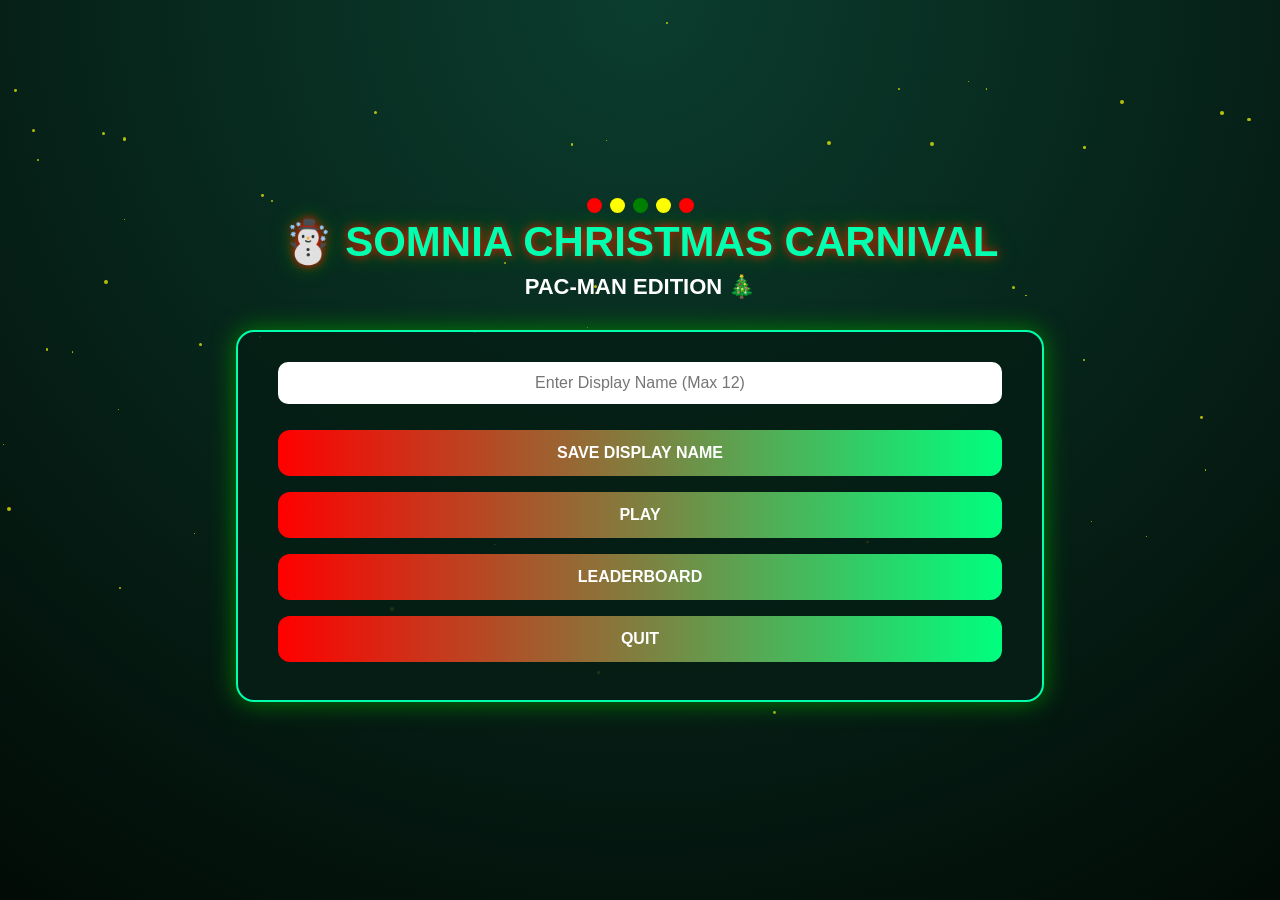
==== index.html @ 967ac009 "Update index.html" ====
<!DOCTYPE html>
<html lang="en">
<head>
  <meta charset="UTF-8" />
  <title>Somnia Christmas - Pacman Edition</title>
  <meta name="viewport" content="width=device-width, initial-scale=1.0"/>
  <style>
    * { margin:0; padding:0; box-sizing:border-box; font-family:'Trebuchet MS', sans-serif; }
    body {
      width:100vw; height:100vh; overflow:hidden; background: radial-gradient(circle at top, #0b3d2e, #020b06);
      color:#fff; position:relative;
    }

    /* ❄️ Snow */
    .snow { position:absolute; top:-10px; width:8px; height:8px; background:white; border-radius:50%; opacity:0.8; animation:snowFall linear infinite; }
    @keyframes snowFall { from {transform:translateY(0);} to {transform:translateY(120vh);} }

    /* ✨ Stars */
    .star { position:absolute; width:3px; height:3px; background:yellow; border-radius:50%; opacity:0.7; animation:twinkle 2s infinite alternate; }
    @keyframes twinkle { from{opacity:0.3;} to{opacity:1;} }

    /* 🎄 Christmas Lights */
    .lights span { display:inline-block; width:15px; height:15px; margin:0 4px; border-radius:50%; background-color:red; animation:blink 1.5s infinite; }
    .lights span:nth-child(2n){ background-color:yellow; animation-delay:0.3s; }
    .lights span:nth-child(3n){ background-color:green; animation-delay:0.6s; }
    @keyframes blink {0%,50%,100%{opacity:1;}25%,75%{opacity:0.2;}}

    .screen { width:100%; height:100%; display:flex; flex-direction:column; justify-content:center; align-items:center; z-index:10; position:relative; text-align:center; }
    h1 { font-size:42px; color:#00ffae; text-shadow:0 0 10px red, 0 0 20px green; margin-bottom:8px; }
    h2 { font-size:22px; color:#fff; margin-bottom:30px; }

    .menu-box { background: rgba(5,30,20,0.85); border:2px solid #00ffae; border-radius:18px; padding:30px 40px; box-shadow:0 0 25px green; min-width:320px; }
    .menu-box input { width:100%; padding:12px; border-radius:10px; border:none; margin-bottom:18px; text-align:center; font-size:16px; outline:none; }
    .menu-box button { width:100%; padding:14px; margin:8px 0; font-size:16px; font-weight:bold; border:none; border-radius:12px; cursor:pointer; background:linear-gradient(90deg, #ff0000, #00ff7f); color:white; transition:0.2s; }
    .menu-box button:hover { transform:scale(1.05); box-shadow:0 0 15px red; }

    .hidden { display:none !important; }

    iframe { width:100%; height:100%; border:none; background:black; border:5px solid #00ffae; border-radius:15px; box-shadow:0 0 25px red; }

    .back-btn { position:absolute; top:15px; left:15px; z-index:9999; padding:10px 18px; border-radius:10px; border:none; font-weight:bold; cursor:pointer; background:linear-gradient(90deg, red, green); color:white; }

    /* ✨ Button Sound Active */
    button:active { transform:scale(0.95); }
  </style>
</head>
<body>

<!-- ❄️ Snow + Stars -->
<script>
  for(let i=0;i<40;i++){
    const snow=document.createElement("div"); snow.className="snow";
    snow.style.left=Math.random()*100+"vw"; snow.style.animationDuration=(Math.random()*5+5)+"s"; snow.style.opacity=Math.random();
    document.body.appendChild(snow);
  }
  for(let i=0;i<60;i++){
    const star=document.createElement("div"); star.className="star";
    star.style.left=Math.random()*100+"vw"; star.style.top=Math.random()*80+"vh";
    star.style.width=star.style.height=(Math.random()*3+1)+"px"; star.style.animationDuration=(1+Math.random()*2)+"s";
    document.body.appendChild(star);
  }
</script>

<!-- 🎄 MAIN MENU -->
<div id="menuScreen" class="screen">
  <div class="lights"><span></span><span></span><span></span><span></span><span></span></div>
  <h1>☃️ SOMNIA CHRISTMAS CARNIVAL</h1>
  <h2>PAC-MAN EDITION 🎄</h2>

  <div class="menu-box">
    <input id="displayNameInput" type="text" maxlength="12" placeholder="Enter Display Name (Max 12)" />
    <button onclick="saveName(); playSound()">SAVE DISPLAY NAME</button>
    <button onclick="openPlay(); playSound()">PLAY</button>
    <button onclick="openLeaderboard(); playSound()">LEADERBOARD</button>
    <button onclick="quitGame(); playSound()">QUIT</button>
  </div>
</div>

<!-- 🎮 PLAY SCREEN -->
<div id="playScreen" class="screen hidden">
  <button class="back-btn" onclick="goBack(); playSound()">⬅ BACK</button>
  <iframe id="gameFrame" src="pacman.html"></iframe>
</div>

<!-- 🏆 LEADERBOARD SCREEN -->
<div id="leaderboardScreen" class="screen hidden">
  <button class="back-btn" onclick="goBack(); playSound()">⬅ BACK</button>
  <iframe id="leaderFrame" src="leaderboard.html"></iframe>
</div>

<script>
  // Sound effect
  const clickSound=new Audio("click-jingle.mp3");
  function playSound(){ clickSound.currentTime=0; clickSound.play(); }

  const nameInput=document.getElementById("displayNameInput");
  const savedName=localStorage.getItem("displayName");
  if(savedName) nameInput.value=savedName;

  function saveName(){ let name=nameInput.value.trim(); if(name.length===0){alert("Nama tidak boleh kosong!");return;} if(name.length>12){alert("Max 12 karakter!");return;} localStorage.setItem("displayName",name); alert("Display Name disimpan!"); }
  function openPlay(){ document.getElementById("menuScreen").classList.add("hidden"); document.getElementById("leaderboardScreen").classList.add("hidden"); document.getElementById("playScreen").classList.remove("hidden"); document.getElementById("gameFrame").src="pacman.html?"+Date.now(); }
  function openLeaderboard(){ document.getElementById("menuScreen").classList.add("hidden"); document.getElementById("playScreen").classList.add("hidden"); document.getElementById("leaderboardScreen").classList.remove("hidden"); document.getElementById("leaderFrame").src="leaderboard.html?"+Date.now(); }
  function goBack(){ document.getElementById("playScreen").classList.add("hidden"); document.getElementById("leaderboardScreen").classList.add("hidden"); document.getElementById("menuScreen").classList.remove("hidden"); }
  function quitGame(){ window.open("about:blank","_self"); window.close(); }
</script>

<!-- 🎶 Optional Music -->
<!-- <audio autoplay loop src="xmas-music.mp3"></audio> -->

</body>
</html>
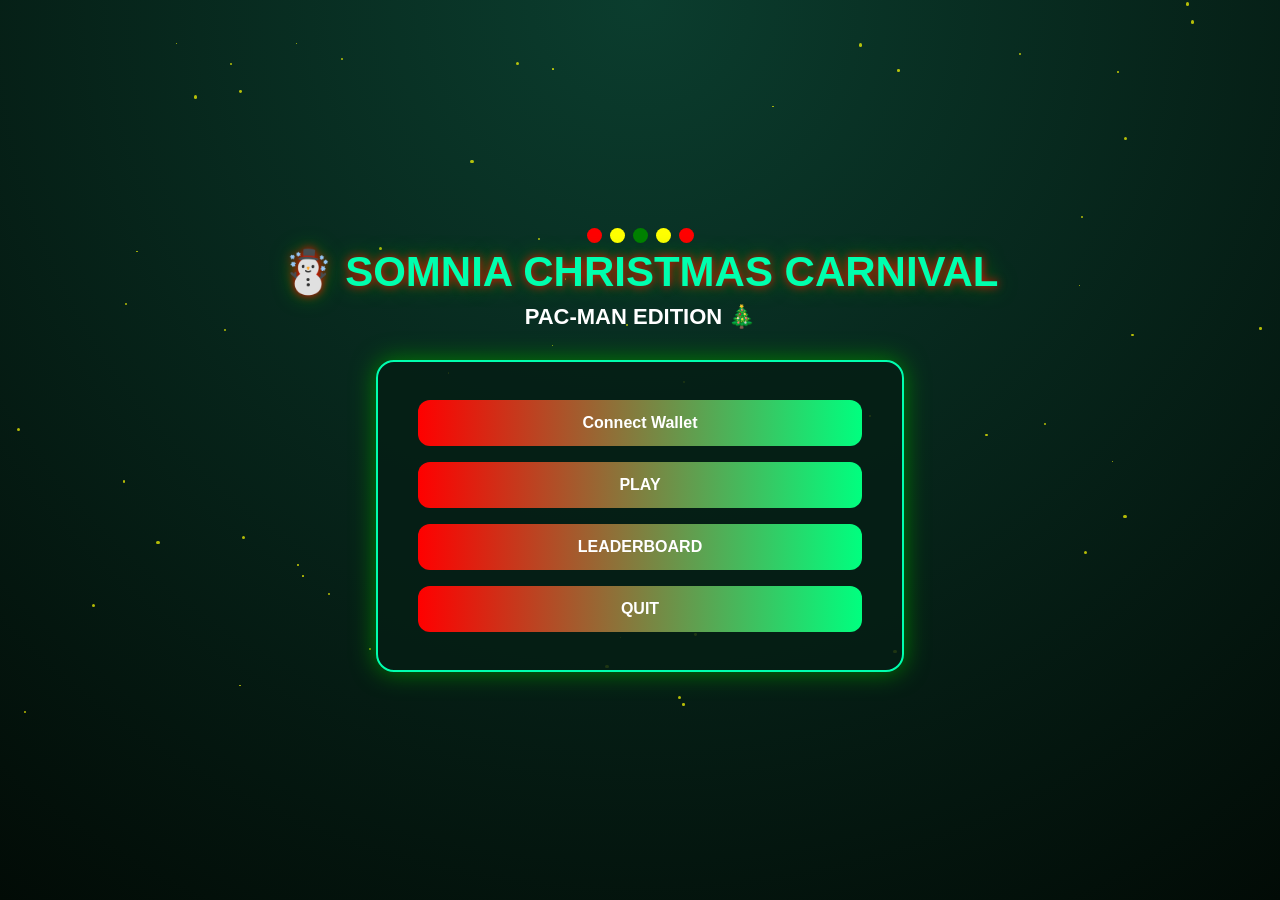
==== commit f440a51b: "Update index.html" ====
--- a/index.html
+++ b/index.html
@@ -6,14 +6,11 @@
   <meta name="viewport" content="width=device-width, initial-scale=1.0"/>
   <style>
     * { margin:0; padding:0; box-sizing:border-box; font-family:'Trebuchet MS', sans-serif; }
-    body {
-      width:100vw; height:100vh; overflow:hidden; background: radial-gradient(circle at top, #0b3d2e, #020b06);
-      color:#fff; position:relative;
-    }
+    body { width:100vw; height:100vh; overflow:hidden; background: radial-gradient(circle at top, #0b3d2e, #020b06); color:#fff; position:relative; }
 
     /* ❄️ Snow */
     .snow { position:absolute; top:-10px; width:8px; height:8px; background:white; border-radius:50%; opacity:0.8; animation:snowFall linear infinite; }
-    @keyframes snowFall { from {transform:translateY(0);} to {transform:translateY(120vh);} }
+    @keyframes snowFall { from{transform:translateY(0);} to{transform:translateY(120vh);} }
 
     /* ✨ Stars */
     .star { position:absolute; width:3px; height:3px; background:yellow; border-radius:50%; opacity:0.7; animation:twinkle 2s infinite alternate; }
@@ -26,11 +23,10 @@
     @keyframes blink {0%,50%,100%{opacity:1;}25%,75%{opacity:0.2;}}
 
     .screen { width:100%; height:100%; display:flex; flex-direction:column; justify-content:center; align-items:center; z-index:10; position:relative; text-align:center; }
-    h1 { font-size:42px; color:#00ffae; text-shadow:0 0 10px red, 0 0 20px green; margin-bottom:8px; }
+    h1 { font-size:42px; color:#00ffae; text-shadow:0 0 10px red,0 0 20px green; margin-bottom:8px; }
     h2 { font-size:22px; color:#fff; margin-bottom:30px; }
 
     .menu-box { background: rgba(5,30,20,0.85); border:2px solid #00ffae; border-radius:18px; padding:30px 40px; box-shadow:0 0 25px green; min-width:320px; }
-    .menu-box input { width:100%; padding:12px; border-radius:10px; border:none; margin-bottom:18px; text-align:center; font-size:16px; outline:none; }
     .menu-box button { width:100%; padding:14px; margin:8px 0; font-size:16px; font-weight:bold; border:none; border-radius:12px; cursor:pointer; background:linear-gradient(90deg, #ff0000, #00ff7f); color:white; transition:0.2s; }
     .menu-box button:hover { transform:scale(1.05); box-shadow:0 0 15px red; }
 
@@ -40,7 +36,6 @@
 
     .back-btn { position:absolute; top:15px; left:15px; z-index:9999; padding:10px 18px; border-radius:10px; border:none; font-weight:bold; cursor:pointer; background:linear-gradient(90deg, red, green); color:white; }
 
-    /* ✨ Button Sound Active */
     button:active { transform:scale(0.95); }
   </style>
 </head>
@@ -48,7 +43,7 @@
 
 <!-- ❄️ Snow + Stars -->
 <script>
-  for(let i=0;i<40;i++){
+  for(let i=0;i<35;i++){
     const snow=document.createElement("div"); snow.className="snow";
     snow.style.left=Math.random()*100+"vw"; snow.style.animationDuration=(Math.random()*5+5)+"s"; snow.style.opacity=Math.random();
     document.body.appendChild(snow);
@@ -68,44 +63,63 @@
   <h2>PAC-MAN EDITION 🎄</h2>
 
   <div class="menu-box">
-    <input id="displayNameInput" type="text" maxlength="12" placeholder="Enter Display Name (Max 12)" />
-    <button onclick="saveName(); playSound()">SAVE DISPLAY NAME</button>
-    <button onclick="openPlay(); playSound()">PLAY</button>
-    <button onclick="openLeaderboard(); playSound()">LEADERBOARD</button>
-    <button onclick="quitGame(); playSound()">QUIT</button>
+    <button onclick="connectWallet()">Connect Wallet</button>
+    <button onclick="openPlay()">PLAY</button>
+    <button onclick="openLeaderboard()">LEADERBOARD</button>
+    <button onclick="quitGame()">QUIT</button>
   </div>
 </div>
 
 <!-- 🎮 PLAY SCREEN -->
 <div id="playScreen" class="screen hidden">
-  <button class="back-btn" onclick="goBack(); playSound()">⬅ BACK</button>
-  <iframe id="gameFrame" src="pacman.html"></iframe>
+  <button class="back-btn" onclick="goBack()">⬅ BACK</button>
+  <iframe id="gameFrame" src="pacman_natal.html"></iframe>
 </div>
 
 <!-- 🏆 LEADERBOARD SCREEN -->
 <div id="leaderboardScreen" class="screen hidden">
-  <button class="back-btn" onclick="goBack(); playSound()">⬅ BACK</button>
+  <button class="back-btn" onclick="goBack()">⬅ BACK</button>
   <iframe id="leaderFrame" src="leaderboard.html"></iframe>
 </div>
 
+<script src="libs/ethers.min.js"></script>
 <script>
-  // Sound effect
-  const clickSound=new Audio("click-jingle.mp3");
-  function playSound(){ clickSound.currentTime=0; clickSound.play(); }
+let provider, signer, walletAddress;
 
-  const nameInput=document.getElementById("displayNameInput");
-  const savedName=localStorage.getItem("displayName");
-  if(savedName) nameInput.value=savedName;
+async function connectWallet(){
+  if(window.ethereum){
+    provider=new ethers.BrowserProvider(window.ethereum);
+    await provider.send("eth_requestAccounts", []);
+    signer=await provider.getSigner();
+    walletAddress=await signer.getAddress();
+    alert("Wallet connected: " + walletAddress);
+  } else { alert("No wallet found! Install MetaMask or compatible wallet."); }
+}
 
-  function saveName(){ let name=nameInput.value.trim(); if(name.length===0){alert("Nama tidak boleh kosong!");return;} if(name.length>12){alert("Max 12 karakter!");return;} localStorage.setItem("displayName",name); alert("Display Name disimpan!"); }
-  function openPlay(){ document.getElementById("menuScreen").classList.add("hidden"); document.getElementById("leaderboardScreen").classList.add("hidden"); document.getElementById("playScreen").classList.remove("hidden"); document.getElementById("gameFrame").src="pacman.html?"+Date.now(); }
-  function openLeaderboard(){ document.getElementById("menuScreen").classList.add("hidden"); document.getElementById("playScreen").classList.add("hidden"); document.getElementById("leaderboardScreen").classList.remove("hidden"); document.getElementById("leaderFrame").src="leaderboard.html?"+Date.now(); }
-  function goBack(){ document.getElementById("playScreen").classList.add("hidden"); document.getElementById("leaderboardScreen").classList.add("hidden"); document.getElementById("menuScreen").classList.remove("hidden"); }
-  function quitGame(){ window.open("about:blank","_self"); window.close(); }
+function openPlay(){
+  if(!walletAddress){ alert("Please connect wallet first!"); return; }
+  document.getElementById("menuScreen").classList.add("hidden");
+  document.getElementById("leaderboardScreen").classList.add("hidden");
+  document.getElementById("playScreen").classList.remove("hidden");
+  document.getElementById("gameFrame").src="pacman_natal.html?"+Date.now();
+}
+
+function openLeaderboard(){
+  document.getElementById("menuScreen").classList.add("hidden");
+  document.getElementById("playScreen").classList.add("hidden");
+  document.getElementById("leaderboardScreen").classList.remove("hidden");
+  document.getElementById("leaderFrame").src="leaderboard.html?"+Date.now();
+}
+
+function goBack(){
+  document.getElementById("playScreen").classList.add("hidden");
+  document.getElementById("leaderboardScreen").classList.add("hidden");
+  document.getElementById("menuScreen").classList.remove("hidden");
+}
+
+function quitGame(){
+  window.open("about:blank","_self"); window.close();
+}
 </script>
-
-<!-- 🎶 Optional Music -->
-<!-- <audio autoplay loop src="xmas-music.mp3"></audio> -->
-
 </body>
 </html>
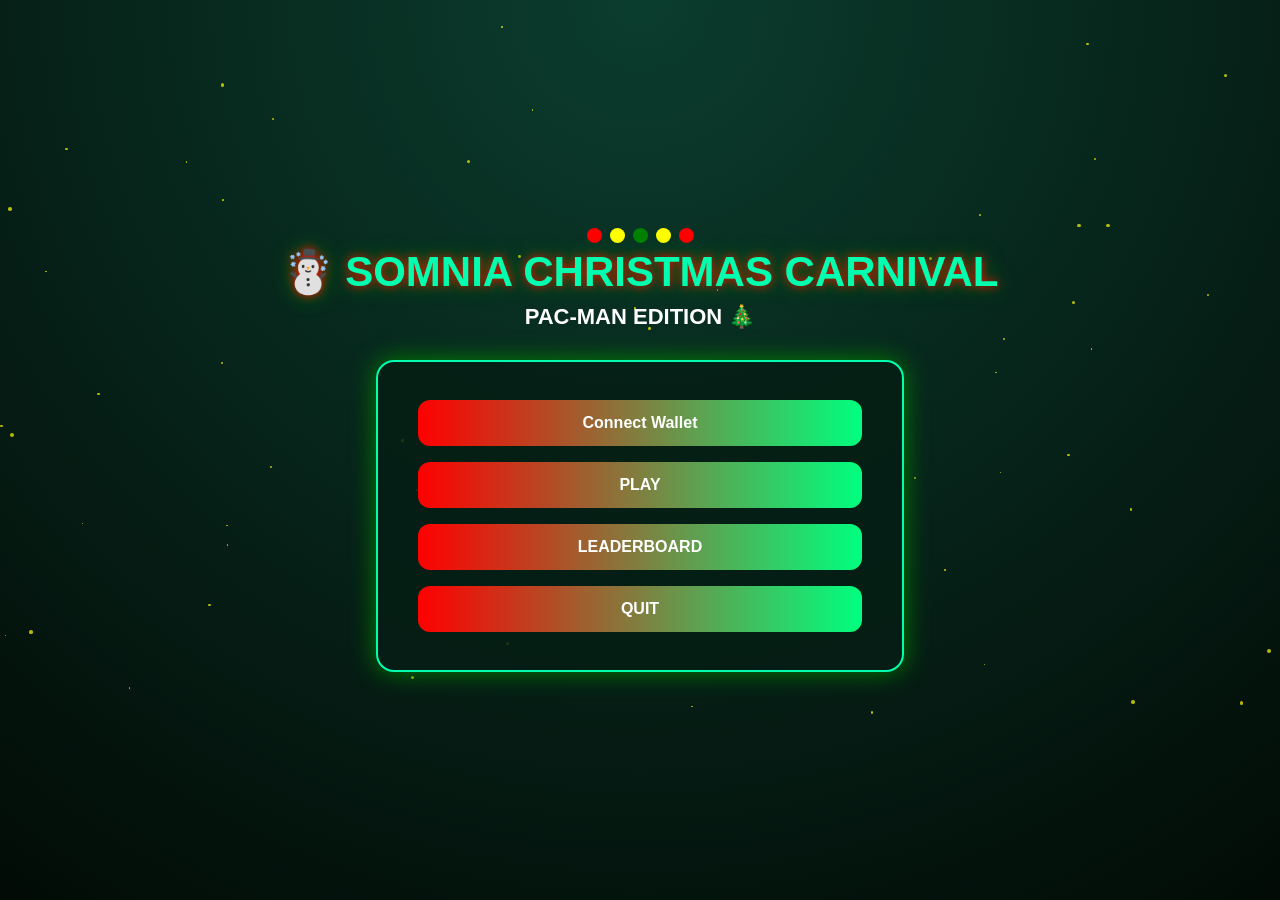
==== commit 1b52c713: "Update index.html" ====
--- a/index.html
+++ b/index.html
@@ -1,59 +1,38 @@
 <!DOCTYPE html>
 <html lang="en">
 <head>
-  <meta charset="UTF-8" />
-  <title>Somnia Christmas - Pacman Edition</title>
-  <meta name="viewport" content="width=device-width, initial-scale=1.0"/>
-  <style>
-    * { margin:0; padding:0; box-sizing:border-box; font-family:'Trebuchet MS', sans-serif; }
-    body { width:100vw; height:100vh; overflow:hidden; background: radial-gradient(circle at top, #0b3d2e, #020b06); color:#fff; position:relative; }
-
-    /* ❄️ Snow */
-    .snow { position:absolute; top:-10px; width:8px; height:8px; background:white; border-radius:50%; opacity:0.8; animation:snowFall linear infinite; }
-    @keyframes snowFall { from{transform:translateY(0);} to{transform:translateY(120vh);} }
-
-    /* ✨ Stars */
-    .star { position:absolute; width:3px; height:3px; background:yellow; border-radius:50%; opacity:0.7; animation:twinkle 2s infinite alternate; }
-    @keyframes twinkle { from{opacity:0.3;} to{opacity:1;} }
-
-    /* 🎄 Christmas Lights */
-    .lights span { display:inline-block; width:15px; height:15px; margin:0 4px; border-radius:50%; background-color:red; animation:blink 1.5s infinite; }
-    .lights span:nth-child(2n){ background-color:yellow; animation-delay:0.3s; }
-    .lights span:nth-child(3n){ background-color:green; animation-delay:0.6s; }
-    @keyframes blink {0%,50%,100%{opacity:1;}25%,75%{opacity:0.2;}}
-
-    .screen { width:100%; height:100%; display:flex; flex-direction:column; justify-content:center; align-items:center; z-index:10; position:relative; text-align:center; }
-    h1 { font-size:42px; color:#00ffae; text-shadow:0 0 10px red,0 0 20px green; margin-bottom:8px; }
-    h2 { font-size:22px; color:#fff; margin-bottom:30px; }
-
-    .menu-box { background: rgba(5,30,20,0.85); border:2px solid #00ffae; border-radius:18px; padding:30px 40px; box-shadow:0 0 25px green; min-width:320px; }
-    .menu-box button { width:100%; padding:14px; margin:8px 0; font-size:16px; font-weight:bold; border:none; border-radius:12px; cursor:pointer; background:linear-gradient(90deg, #ff0000, #00ff7f); color:white; transition:0.2s; }
-    .menu-box button:hover { transform:scale(1.05); box-shadow:0 0 15px red; }
-
-    .hidden { display:none !important; }
-
-    iframe { width:100%; height:100%; border:none; background:black; border:5px solid #00ffae; border-radius:15px; box-shadow:0 0 25px red; }
-
-    .back-btn { position:absolute; top:15px; left:15px; z-index:9999; padding:10px 18px; border-radius:10px; border:none; font-weight:bold; cursor:pointer; background:linear-gradient(90deg, red, green); color:white; }
-
-    button:active { transform:scale(0.95); }
-  </style>
+<meta charset="UTF-8">
+<title>Somnia Christmas - Pacman Edition</title>
+<meta name="viewport" content="width=device-width, initial-scale=1.0"/>
+<style>
+*{margin:0;padding:0;box-sizing:border-box;font-family:'Trebuchet MS',sans-serif;}
+body{width:100vw;height:100vh;overflow:hidden;background:radial-gradient(circle at top,#0b3d2e,#020b06);color:#fff;position:relative;}
+.snow{position:absolute;top:-10px;width:8px;height:8px;background:white;border-radius:50%;opacity:0.8;animation:snowFall linear infinite;}
+@keyframes snowFall{from{transform:translateY(0);}to{transform:translateY(120vh);}}
+.star{position:absolute;width:3px;height:3px;background:yellow;border-radius:50%;opacity:0.7;animation:twinkle 2s infinite alternate;}
+@keyframes twinkle{from{opacity:0.3;}to{opacity:1;}}
+.lights span{display:inline-block;width:15px;height:15px;margin:0 4px;border-radius:50%;background-color:red;animation:blink 1.5s infinite;}
+.lights span:nth-child(2n){background-color:yellow;animation-delay:0.3s;}
+.lights span:nth-child(3n){background-color:green;animation-delay:0.6s;}
+@keyframes blink{0%,50%,100%{opacity:1;}25%,75%{opacity:0.2;}}
+.screen{width:100%;height:100%;display:flex;flex-direction:column;justify-content:center;align-items:center;z-index:10;position:relative;text-align:center;}
+h1{font-size:42px;color:#00ffae;text-shadow:0 0 10px red,0 0 20px green;margin-bottom:8px;}
+h2{font-size:22px;color:#fff;margin-bottom:30px;}
+.menu-box{background: rgba(5,30,20,0.85);border:2px solid #00ffae;border-radius:18px;padding:30px 40px;box-shadow:0 0 25px green;min-width:320px;}
+.menu-box button{width:100%;padding:14px;margin:8px 0;font-size:16px;font-weight:bold;border:none;border-radius:12px;cursor:pointer;background:linear-gradient(90deg,#ff0000,#00ff7f);color:white;transition:0.2s;}
+.menu-box button:hover{transform:scale(1.05);box-shadow:0 0 15px red;}
+.hidden{display:none !important;}
+iframe{width:100%;height:100%;border:none;background:black;border:5px solid #00ffae;border-radius:15px;box-shadow:0 0 25px red;}
+.back-btn{position:absolute;top:15px;left:15px;z-index:9999;padding:10px 18px;border-radius:10px;border:none;font-weight:bold;cursor:pointer;background:linear-gradient(90deg,red,green);color:white;}
+button:active{transform:scale(0.95);}
+</style>
 </head>
 <body>
 
 <!-- ❄️ Snow + Stars -->
 <script>
-  for(let i=0;i<35;i++){
-    const snow=document.createElement("div"); snow.className="snow";
-    snow.style.left=Math.random()*100+"vw"; snow.style.animationDuration=(Math.random()*5+5)+"s"; snow.style.opacity=Math.random();
-    document.body.appendChild(snow);
-  }
-  for(let i=0;i<60;i++){
-    const star=document.createElement("div"); star.className="star";
-    star.style.left=Math.random()*100+"vw"; star.style.top=Math.random()*80+"vh";
-    star.style.width=star.style.height=(Math.random()*3+1)+"px"; star.style.animationDuration=(1+Math.random()*2)+"s";
-    document.body.appendChild(star);
-  }
+for(let i=0;i<35;i++){const snow=document.createElement("div");snow.className="snow";snow.style.left=Math.random()*100+"vw";snow.style.animationDuration=(Math.random()*5+5)+"s";snow.style.opacity=Math.random();document.body.appendChild(snow);}
+for(let i=0;i<60;i++){const star=document.createElement("div");star.className="star";star.style.left=Math.random()*100+"vw";star.style.top=Math.random()*80+"vh";star.style.width=star.style.height=(Math.random()*3+1)+"px";star.style.animationDuration=(1+Math.random()*2)+"s";document.body.appendChild(star);}
 </script>
 
 <!-- 🎄 MAIN MENU -->
@@ -84,16 +63,25 @@
 
 <script src="libs/ethers.min.js"></script>
 <script>
-let provider, signer, walletAddress;
+let walletAddress=null;
 
 async function connectWallet(){
   if(window.ethereum){
-    provider=new ethers.BrowserProvider(window.ethereum);
-    await provider.send("eth_requestAccounts", []);
-    signer=await provider.getSigner();
-    walletAddress=await signer.getAddress();
-    alert("Wallet connected: " + walletAddress);
-  } else { alert("No wallet found! Install MetaMask or compatible wallet."); }
+    try{
+      const provider = new ethers.providers.Web3Provider(window.ethereum);
+      await provider.send("eth_requestAccounts", []);
+      const signer = provider.getSigner();
+      walletAddress = await signer.getAddress();
+      alert("Wallet connected: " + walletAddress);
+
+      // simpan ke window agar iframe game bisa akses
+      window.walletAddress = walletAddress;
+    } catch(err){
+      console.error(err); alert("Failed to connect wallet!");
+    }
+  } else {
+    alert("No wallet detected! Install MetaMask or compatible wallet.");
+  }
 }
 
 function openPlay(){
@@ -117,9 +105,7 @@
   document.getElementById("menuScreen").classList.remove("hidden");
 }
 
-function quitGame(){
-  window.open("about:blank","_self"); window.close();
-}
+function quitGame(){ window.open("about:blank","_self"); window.close(); }
 </script>
 </body>
 </html>
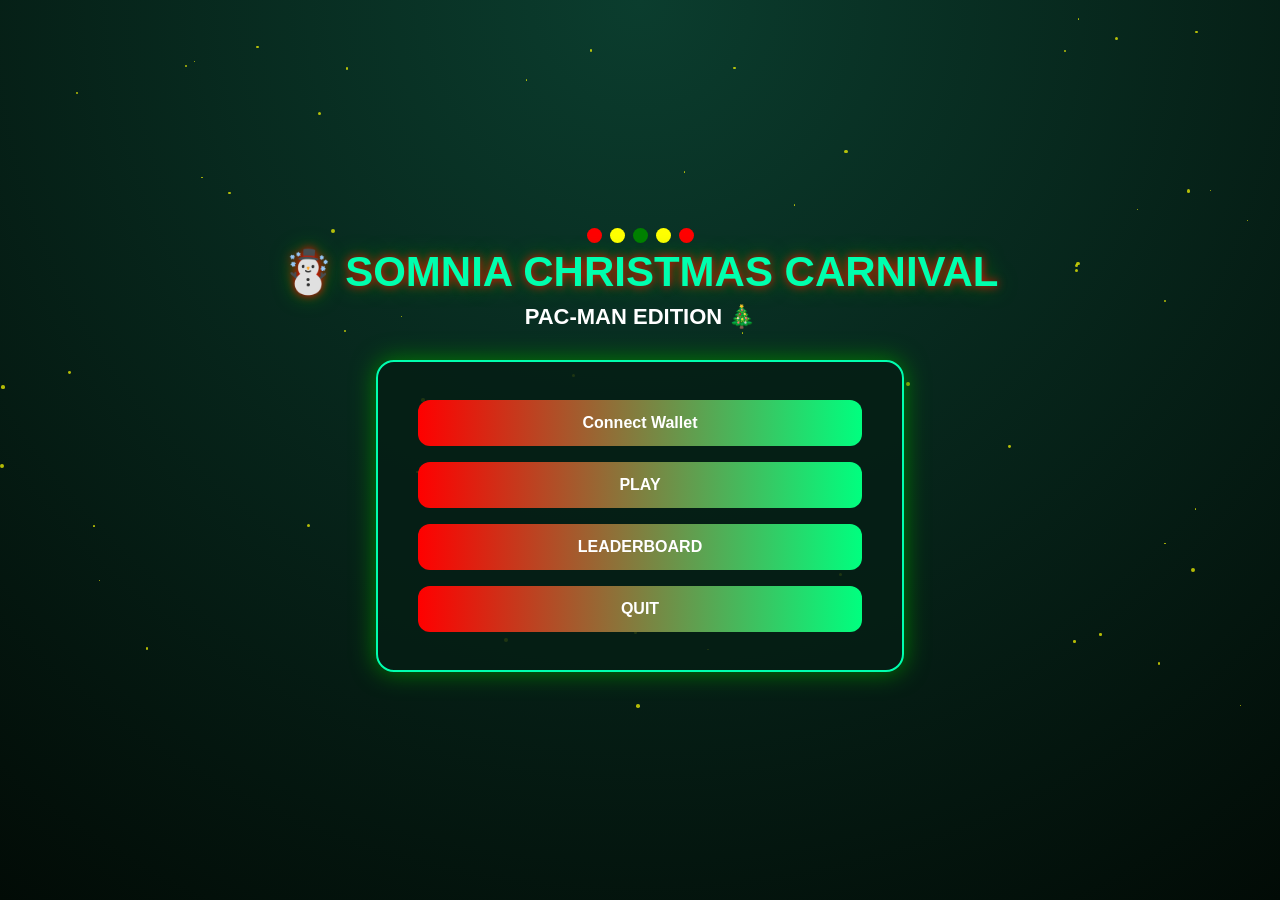
==== commit 9d6f3474: "Update index.html" ====
--- a/index.html
+++ b/index.html
@@ -52,7 +52,7 @@
 <!-- 🎮 PLAY SCREEN -->
 <div id="playScreen" class="screen hidden">
   <button class="back-btn" onclick="goBack()">⬅ BACK</button>
-  <iframe id="gameFrame" src="pacman_natal.html"></iframe>
+  <iframe id="gameFrame" src="Pacman/pacman_natal.html"></iframe>
 </div>
 
 <!-- 🏆 LEADERBOARD SCREEN -->
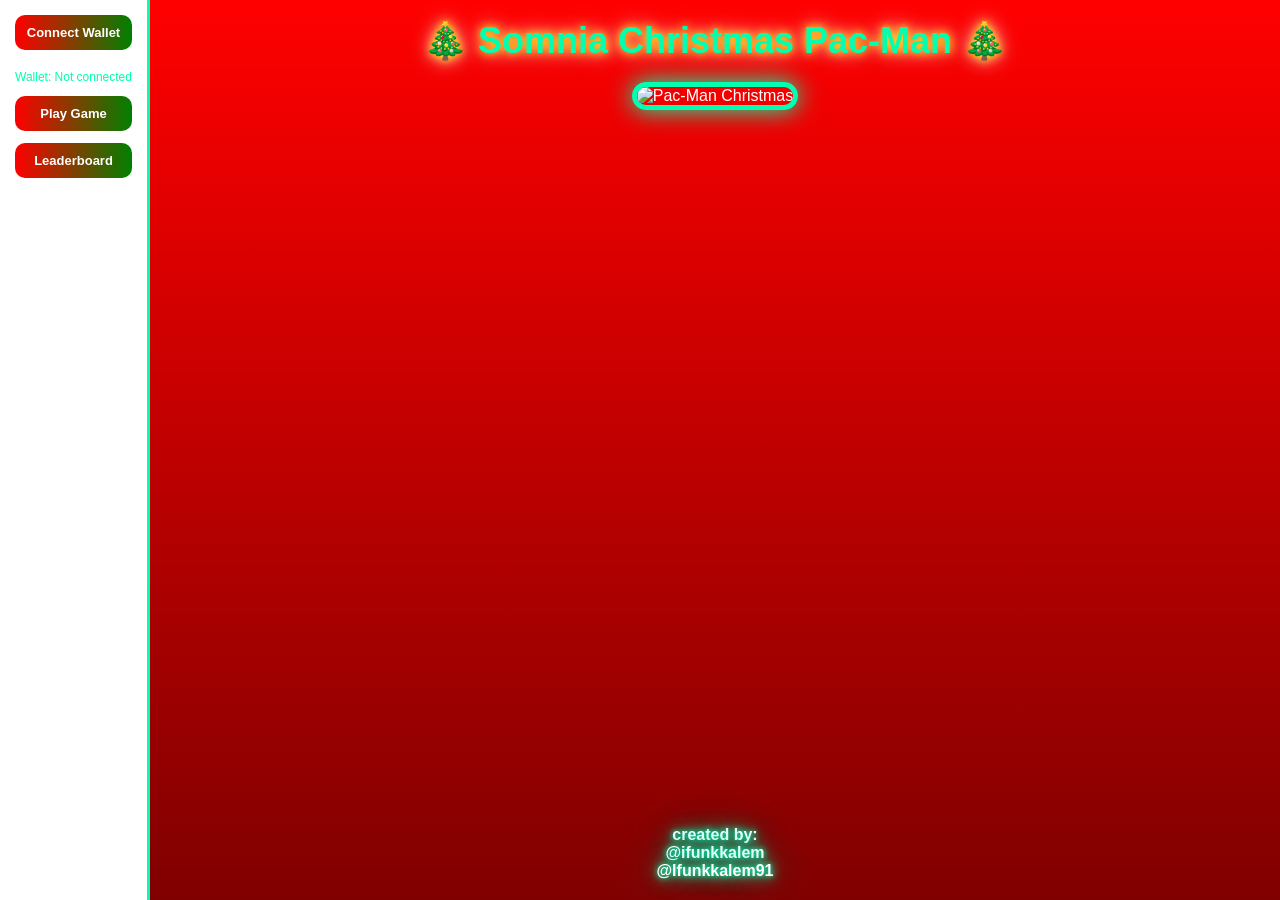
==== commit 435cd0c6: "Update index.html" ====
--- a/index.html
+++ b/index.html
@@ -2,69 +2,123 @@
 <html lang="en">
 <head>
 <meta charset="UTF-8">
-<title>Somnia Christmas - Pacman Edition</title>
+<title>🎄 Somnia Christmas Pac-Man 🎄</title>
 <meta name="viewport" content="width=device-width, initial-scale=1.0"/>
 <style>
-*{margin:0;padding:0;box-sizing:border-box;font-family:'Trebuchet MS',sans-serif;}
-body{width:100vw;height:100vh;overflow:hidden;background:radial-gradient(circle at top,#0b3d2e,#020b06);color:#fff;position:relative;}
-.snow{position:absolute;top:-10px;width:8px;height:8px;background:white;border-radius:50%;opacity:0.8;animation:snowFall linear infinite;}
-@keyframes snowFall{from{transform:translateY(0);}to{transform:translateY(120vh);}}
-.star{position:absolute;width:3px;height:3px;background:yellow;border-radius:50%;opacity:0.7;animation:twinkle 2s infinite alternate;}
-@keyframes twinkle{from{opacity:0.3;}to{opacity:1;}}
-.lights span{display:inline-block;width:15px;height:15px;margin:0 4px;border-radius:50%;background-color:red;animation:blink 1.5s infinite;}
-.lights span:nth-child(2n){background-color:yellow;animation-delay:0.3s;}
-.lights span:nth-child(3n){background-color:green;animation-delay:0.6s;}
-@keyframes blink{0%,50%,100%{opacity:1;}25%,75%{opacity:0.2;}}
-.screen{width:100%;height:100%;display:flex;flex-direction:column;justify-content:center;align-items:center;z-index:10;position:relative;text-align:center;}
-h1{font-size:42px;color:#00ffae;text-shadow:0 0 10px red,0 0 20px green;margin-bottom:8px;}
-h2{font-size:22px;color:#fff;margin-bottom:30px;}
-.menu-box{background: rgba(5,30,20,0.85);border:2px solid #00ffae;border-radius:18px;padding:30px 40px;box-shadow:0 0 25px green;min-width:320px;}
-.menu-box button{width:100%;padding:14px;margin:8px 0;font-size:16px;font-weight:bold;border:none;border-radius:12px;cursor:pointer;background:linear-gradient(90deg,#ff0000,#00ff7f);color:white;transition:0.2s;}
-.menu-box button:hover{transform:scale(1.05);box-shadow:0 0 15px red;}
-.hidden{display:none !important;}
-iframe{width:100%;height:100%;border:none;background:black;border:5px solid #00ffae;border-radius:15px;box-shadow:0 0 25px red;}
-.back-btn{position:absolute;top:15px;left:15px;z-index:9999;padding:10px 18px;border-radius:10px;border:none;font-weight:bold;cursor:pointer;background:linear-gradient(90deg,red,green);color:white;}
-button:active{transform:scale(0.95);}
+  *{margin:0;padding:0;box-sizing:border-box;font-family:'Trebuchet MS',sans-serif;}
+  body{width:100vw;height:100vh;display:flex;overflow:hidden;
+       background: linear-gradient(to right, #ffffff, #ff0000);
+       color:white; position:relative;}
+
+  /* ❄️ Snow Animation */
+  .snow{position:absolute;top:-10px;width:8px;height:8px;background:white;
+        border-radius:50%;opacity:0.8;animation:snowFall linear infinite;}
+  @keyframes snowFall{from{transform:translateY(0);}to{transform:translateY(120vh);}}
+
+  /* Sidebar Kiri */
+  #sidebar{
+    width:150px;background:#ffffff;border-right:3px solid #00ffae;
+    padding:15px;display:flex;flex-direction:column;gap:12px;color:black;
+  }
+  #sidebar button{
+    padding:10px;font-size:13px;font-weight:bold;border:none;border-radius:10px;
+    background: linear-gradient(90deg, red, green);color:white;cursor:pointer;transition:0.2s;
+  }
+  #sidebar button:hover{transform:scale(1.05);box-shadow:0 0 10px red;}
+  #walletStatus{margin-top:8px;font-size:12px;color:#00ffae;}
+
+  /* Konten Kanan */
+  #mainContent{
+    flex:1;position:relative;display:flex;justify-content:flex-start;align-items:center;
+    flex-direction:column;overflow:hidden;
+    background: linear-gradient(to bottom, #ff0000, #800000);
+    text-align:center;
+    color:white;
+    padding-top:20px;
+  }
+  #previewImage{
+    max-width:70%;max-height:60%;
+    border:5px solid #00ffae;border-radius:15px;box-shadow:0 0 25px #00ffae;
+  }
+  iframe{width:70%;height:60%;border:none;border-radius:15px;display:none;}
+
+  /* Header Judul */
+  #headerTitle{
+    font-size:36px;
+    color:#00ffae;
+    text-shadow:0 0 10px yellow,0 0 20px white;
+    font-weight:bold;
+    margin-bottom:20px;
+  }
+
+  /* Footer Neon */
+  #footer{
+    margin-top:auto;
+    font-size:16px;
+    display:flex;flex-direction:column;gap:5px;align-items:center;
+    color:#fff;
+    margin-bottom:20px;
+    text-shadow: 0 0 5px #00ffae, 0 0 10px #00ffae, 0 0 20px #00ffae, 0 0 40px #00ffae;
+    font-weight:bold;
+  }
 </style>
 </head>
 <body>
 
-<!-- ❄️ Snow + Stars -->
-<script>
-for(let i=0;i<35;i++){const snow=document.createElement("div");snow.className="snow";snow.style.left=Math.random()*100+"vw";snow.style.animationDuration=(Math.random()*5+5)+"s";snow.style.opacity=Math.random();document.body.appendChild(snow);}
-for(let i=0;i<60;i++){const star=document.createElement("div");star.className="star";star.style.left=Math.random()*100+"vw";star.style.top=Math.random()*80+"vh";star.style.width=star.style.height=(Math.random()*3+1)+"px";star.style.animationDuration=(1+Math.random()*2)+"s";document.body.appendChild(star);}
-</script>
+<!-- Sidebar Kiri -->
+<div id="sidebar">
+  <button onclick="connectWallet()">Connect Wallet</button>
+  <div id="walletStatus">Wallet: Not connected</div>
+  <button onclick="showGame()">Play Game</button>
+  <button onclick="showLeaderboard()">Leaderboard</button>
+</div>
 
-<!-- 🎄 MAIN MENU -->
-<div id="menuScreen" class="screen">
-  <div class="lights"><span></span><span></span><span></span><span></span><span></span></div>
-  <h1>☃️ SOMNIA CHRISTMAS CARNIVAL</h1>
-  <h2>PAC-MAN EDITION 🎄</h2>
+<!-- Konten Kanan -->
+<div id="mainContent">
+  <div id="headerTitle">🎄 Somnia Christmas Pac-Man 🎄</div>
 
-  <div class="menu-box">
-    <button onclick="connectWallet()">Connect Wallet</button>
-    <button onclick="openPlay()">PLAY</button>
-    <button onclick="openLeaderboard()">LEADERBOARD</button>
-    <button onclick="quitGame()">QUIT</button>
+  <!-- Preview Pac-Man -->
+  <img id="previewImage" src="assets/pacman_preview.png" alt="Pac-Man Christmas">
+
+  <!-- Game iframe -->
+  <iframe id="gameFrame" src="pacman_natal.html"></iframe>
+
+  <!-- Leaderboard iframe -->
+  <iframe id="leaderboardFrame" src="leaderboard.html"></iframe>
+
+  <!-- Footer Creator -->
+  <div id="footer">
+    created by:<br>
+    @ifunkkalem<br>
+    @Ifunkkalem91
   </div>
 </div>
 
-<!-- 🎮 PLAY SCREEN -->
-<div id="playScreen" class="screen hidden">
-  <button class="back-btn" onclick="goBack()">⬅ BACK</button>
-  <iframe id="gameFrame" src="Pacman/pacman_natal.html"></iframe>
-</div>
+<!-- ❄️ Snow Animation Script -->
+<script>
+for(let i=0;i<50;i++){
+  const snow=document.createElement("div");
+  snow.className="snow";
+  snow.style.left=Math.random()*100+"vw";
+  snow.style.animationDuration=(Math.random()*5+5)+"s";
+  snow.style.opacity=Math.random();
+  document.body.appendChild(snow);
+}
+</script>
 
-<!-- 🏆 LEADERBOARD SCREEN -->
-<div id="leaderboardScreen" class="screen hidden">
-  <button class="back-btn" onclick="goBack()">⬅ BACK</button>
-  <iframe id="leaderFrame" src="leaderboard.html"></iframe>
-</div>
+<!-- Ethers.js -->
+<script src="https://cdn.jsdelivr.net/npm/ethers@5.7.2/dist/ethers.umd.min.js"></script>
 
-<script src="libs/ethers.min.js"></script>
 <script>
-let walletAddress=null;
+let walletAddress = localStorage.getItem("walletAddress") || null;
+let walletBalance = 0;
 
+const walletStatus = document.getElementById("walletStatus");
+const previewImage = document.getElementById("previewImage");
+const gameFrame = document.getElementById("gameFrame");
+const leaderboardFrame = document.getElementById("leaderboardFrame");
+
+// ==================== Connect Wallet ====================
 async function connectWallet(){
   if(window.ethereum){
     try{
@@ -72,40 +126,43 @@
       await provider.send("eth_requestAccounts", []);
       const signer = provider.getSigner();
       walletAddress = await signer.getAddress();
-      alert("Wallet connected: " + walletAddress);
+      localStorage.setItem("walletAddress", walletAddress);
+      window.walletAddress = walletAddress;
 
-      // simpan ke window agar iframe game bisa akses
-      window.walletAddress = walletAddress;
-    } catch(err){
-      console.error(err); alert("Failed to connect wallet!");
+      // Ambil balance $SOMI dari contract ERC-20
+      const somiContractAddress = "0xYourSomiTokenAddressHere";
+      const somiAbi = ["function balanceOf(address owner) view returns (uint256)","function decimals() view returns (uint8)"];
+      const contract = new ethers.Contract(somiContractAddress, somiAbi, provider);
+      const decimals = await contract.decimals();
+      const rawBalance = await contract.balanceOf(walletAddress);
+      walletBalance = Number(ethers.utils.formatUnits(rawBalance, decimals));
+
+      walletStatus.innerHTML = `Wallet: ${walletAddress}<br>Balance: ${walletBalance} $SOMI`;
+      alert("Wallet Connected!");
+    }catch(err){
+      console.error(err);
+      alert("Failed to connect wallet!");
     }
-  } else {
+  }else{
     alert("No wallet detected! Install MetaMask or compatible wallet.");
   }
 }
 
-function openPlay(){
-  if(!walletAddress){ alert("Please connect wallet first!"); return; }
-  document.getElementById("menuScreen").classList.add("hidden");
-  document.getElementById("leaderboardScreen").classList.add("hidden");
-  document.getElementById("playScreen").classList.remove("hidden");
-  document.getElementById("gameFrame").src="pacman_natal.html?"+Date.now();
+// ==================== Show Game ====================
+function showGame(){
+  previewImage.style.display = "none";
+  leaderboardFrame.style.display = "none";
+  gameFrame.style.display = "block";
 }
 
-function openLeaderboard(){
-  document.getElementById("menuScreen").classList.add("hidden");
-  document.getElementById("playScreen").classList.add("hidden");
-  document.getElementById("leaderboardScreen").classList.remove("hidden");
-  document.getElementById("leaderFrame").src="leaderboard.html?"+Date.now();
+// ==================== Show Leaderboard ====================
+function showLeaderboard(){
+  previewImage.style.display = "none";
+  gameFrame.style.display = "none";
+  leaderboardFrame.style.display = "block";
+  leaderboardFrame.src = "leaderboard.html?" + Date.now();
 }
+</script>
 
-function goBack(){
-  document.getElementById("playScreen").classList.add("hidden");
-  document.getElementById("leaderboardScreen").classList.add("hidden");
-  document.getElementById("menuScreen").classList.remove("hidden");
-}
-
-function quitGame(){ window.open("about:blank","_self"); window.close(); }
-</script>
 </body>
 </html>
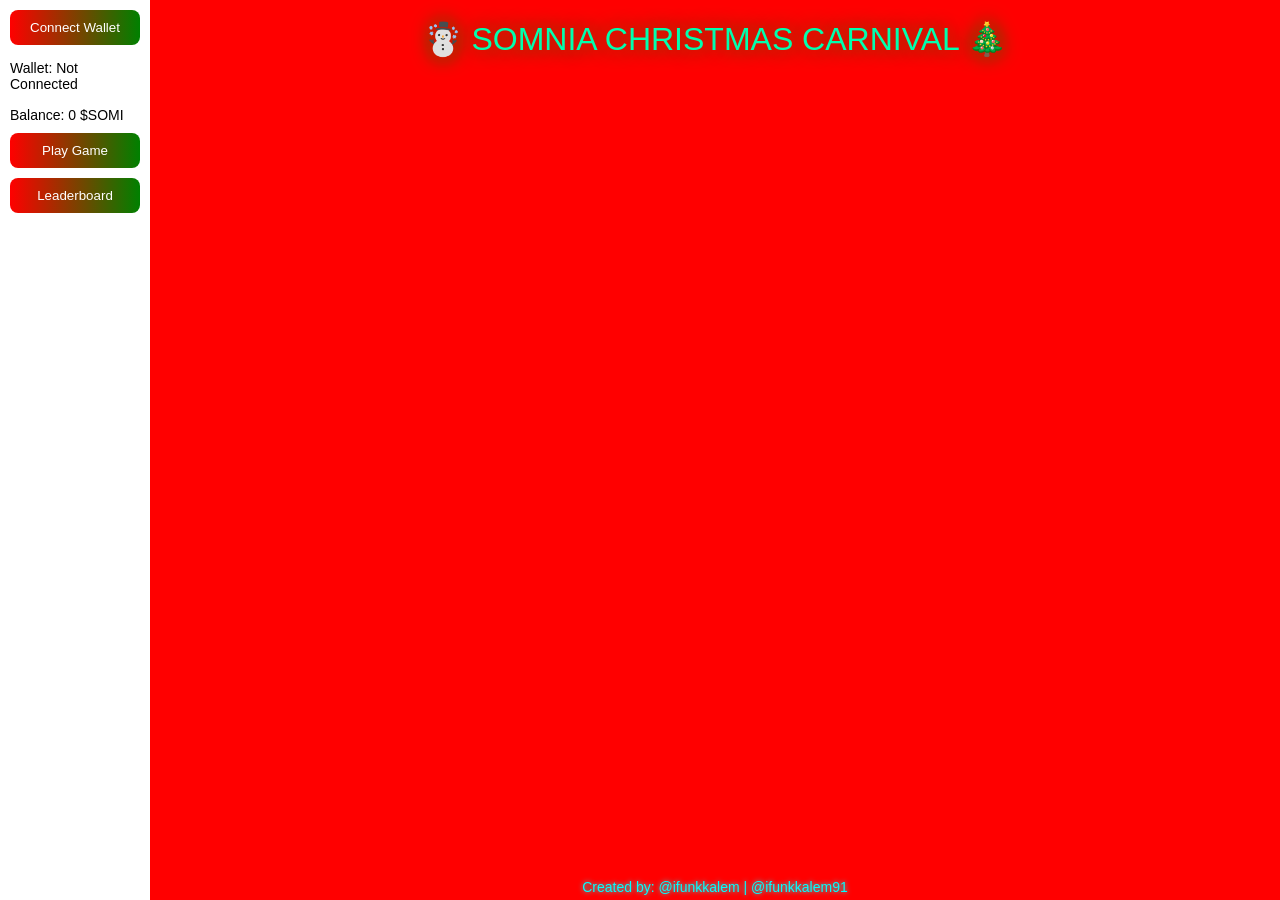
==== commit e08d07d6: "Update index.html" ====
--- a/index.html
+++ b/index.html
@@ -2,101 +2,49 @@
 <html lang="en">
 <head>
 <meta charset="UTF-8">
-<title>🎄 Somnia Christmas Pac-Man 🎄</title>
+<title>Somnia Christmas - Pacman Edition</title>
 <meta name="viewport" content="width=device-width, initial-scale=1.0"/>
+<script src="libs/ethers.min.js"></script>
 <style>
-  *{margin:0;padding:0;box-sizing:border-box;font-family:'Trebuchet MS',sans-serif;}
-  body{width:100vw;height:100vh;display:flex;overflow:hidden;
-       background: linear-gradient(to right, #ffffff, #ff0000);
-       color:white; position:relative;}
-
-  /* ❄️ Snow Animation */
-  .snow{position:absolute;top:-10px;width:8px;height:8px;background:white;
-        border-radius:50%;opacity:0.8;animation:snowFall linear infinite;}
-  @keyframes snowFall{from{transform:translateY(0);}to{transform:translateY(120vh);}}
-
-  /* Sidebar Kiri */
-  #sidebar{
-    width:150px;background:#ffffff;border-right:3px solid #00ffae;
-    padding:15px;display:flex;flex-direction:column;gap:12px;color:black;
-  }
-  #sidebar button{
-    padding:10px;font-size:13px;font-weight:bold;border:none;border-radius:10px;
-    background: linear-gradient(90deg, red, green);color:white;cursor:pointer;transition:0.2s;
-  }
-  #sidebar button:hover{transform:scale(1.05);box-shadow:0 0 10px red;}
-  #walletStatus{margin-top:8px;font-size:12px;color:#00ffae;}
-
-  /* Konten Kanan */
-  #mainContent{
-    flex:1;position:relative;display:flex;justify-content:flex-start;align-items:center;
-    flex-direction:column;overflow:hidden;
-    background: linear-gradient(to bottom, #ff0000, #800000);
-    text-align:center;
-    color:white;
-    padding-top:20px;
-  }
-  #previewImage{
-    max-width:70%;max-height:60%;
-    border:5px solid #00ffae;border-radius:15px;box-shadow:0 0 25px #00ffae;
-  }
-  iframe{width:70%;height:60%;border:none;border-radius:15px;display:none;}
-
-  /* Header Judul */
-  #headerTitle{
-    font-size:36px;
-    color:#00ffae;
-    text-shadow:0 0 10px yellow,0 0 20px white;
-    font-weight:bold;
-    margin-bottom:20px;
-  }
-
-  /* Footer Neon */
-  #footer{
-    margin-top:auto;
-    font-size:16px;
-    display:flex;flex-direction:column;gap:5px;align-items:center;
-    color:#fff;
-    margin-bottom:20px;
-    text-shadow: 0 0 5px #00ffae, 0 0 10px #00ffae, 0 0 20px #00ffae, 0 0 40px #00ffae;
-    font-weight:bold;
-  }
+*{margin:0;padding:0;box-sizing:border-box;font-family:'Trebuchet MS',sans-serif;}
+body{width:100vw;height:100vh;overflow:hidden;background:linear-gradient(to right,#fff,#ff0000);color:#fff;}
+#container{display:flex;height:100%;width:100%;}
+#sidebar{width:150px;background:#fff;color:black;padding:10px;display:flex;flex-direction:column;gap:10px;}
+#main{flex:1;background:red;position:relative;display:flex;flex-direction:column;align-items:center;}
+#title{font-size:32px;color:#00ffae;text-shadow:0 0 10px red,0 0 20px green;margin-top:20px;text-align:center;}
+#walletDisplay,#walletBalance{font-size:14px;margin-top:5px;}
+button{padding:10px;border:none;border-radius:8px;background:linear-gradient(90deg,red,green);color:white;cursor:pointer;}
+#gameFrame,#leaderboardFrame{flex:1;width:100%;border:none;margin-top:10px;}
+footer{position:absolute;bottom:5px;color:#0ff;text-shadow:0 0 5px #0ff;font-size:14px;text-align:center;width:100%;}
+.snow{position:absolute;top:-10px;width:8px;height:8px;background:white;border-radius:50%;opacity:0.8;animation:snowFall linear infinite;}
+@keyframes snowFall{from{transform:translateY(0);}to{transform:translateY(120vh);}}
 </style>
 </head>
 <body>
+<div id="container">
 
-<!-- Sidebar Kiri -->
-<div id="sidebar">
-  <button onclick="connectWallet()">Connect Wallet</button>
-  <div id="walletStatus">Wallet: Not connected</div>
-  <button onclick="showGame()">Play Game</button>
-  <button onclick="showLeaderboard()">Leaderboard</button>
+  <!-- Sidebar Kiri -->
+  <div id="sidebar">
+    <button id="connectWalletBtn">Connect Wallet</button>
+    <div id="walletDisplay">Wallet: Not Connected</div>
+    <div id="walletBalance">Balance: 0 $SOMI</div>
+    <button id="playBtn">Play Game</button>
+    <button id="leaderboardBtn">Leaderboard</button>
+  </div>
+
+  <!-- Main kanan -->
+  <div id="main">
+    <div id="title">☃️ SOMNIA CHRISTMAS CARNIVAL 🎄</div>
+    <iframe id="gameFrame" src="" class="hidden"></iframe>
+    <iframe id="leaderboardFrame" src="" class="hidden"></iframe>
+    <footer>Created by: @ifunkkalem | @ifunkkalem91</footer>
+  </div>
+
 </div>
 
-<!-- Konten Kanan -->
-<div id="mainContent">
-  <div id="headerTitle">🎄 Somnia Christmas Pac-Man 🎄</div>
-
-  <!-- Preview Pac-Man -->
-  <img id="previewImage" src="assets/pacman_preview.png" alt="Pac-Man Christmas">
-
-  <!-- Game iframe -->
-  <iframe id="gameFrame" src="pacman_natal.html"></iframe>
-
-  <!-- Leaderboard iframe -->
-  <iframe id="leaderboardFrame" src="leaderboard.html"></iframe>
-
-  <!-- Footer Creator -->
-  <div id="footer">
-    created by:<br>
-    @ifunkkalem<br>
-    @Ifunkkalem91
-  </div>
-</div>
-
-<!-- ❄️ Snow Animation Script -->
+<!-- Snow Effect -->
 <script>
-for(let i=0;i<50;i++){
+for(let i=0;i<35;i++){
   const snow=document.createElement("div");
   snow.className="snow";
   snow.style.left=Math.random()*100+"vw";
@@ -106,62 +54,55 @@
 }
 </script>
 
-<!-- Ethers.js -->
-<script src="https://cdn.jsdelivr.net/npm/ethers@5.7.2/dist/ethers.umd.min.js"></script>
+<script>
+let walletAddress=null;
 
-<script>
-let walletAddress = localStorage.getItem("walletAddress") || null;
-let walletBalance = 0;
+// Wallet Connect
+const connectBtn=document.getElementById("connectWalletBtn");
+const walletDisplay=document.getElementById("walletDisplay");
+const balanceDisplay=document.getElementById("walletBalance");
+connectBtn.addEventListener("click",async()=>{
+  if(!window.ethereum){alert("Please install MetaMask or compatible wallet!");return;}
+  try{
+    const accounts=await window.ethereum.request({method:"eth_requestAccounts"});
+    walletAddress=accounts[0];
+    walletDisplay.innerText=walletAddress;
+    const provider=new ethers.JsonRpcProvider("https://rpc.somniamainnet.io");
+    const somiContractAddress="0xYourSomiContractAddressHere"; // ganti contract SOMI
+    const abi=["function balanceOf(address owner) view returns (uint256)"];
+    const contract=new ethers.Contract(somiContractAddress,abi,provider);
+    const balance=await contract.balanceOf(walletAddress);
+    balanceDisplay.innerText=ethers.formatUnits(balance,18)+" $SOMI";
+    alert("Wallet connected!");
+  }catch(err){console.error(err);alert("Failed to connect wallet!");}
+});
 
-const walletStatus = document.getElementById("walletStatus");
-const previewImage = document.getElementById("previewImage");
-const gameFrame = document.getElementById("gameFrame");
-const leaderboardFrame = document.getElementById("leaderboardFrame");
+// Play Game
+const playBtn=document.getElementById("playBtn");
+const gameFrame=document.getElementById("gameFrame");
+playBtn.addEventListener("click",()=>{
+  if(!walletAddress){alert("Please connect wallet first!"); return;}
+  // trigger pay 0.01 SOMI to contract
+  window.postMessage({type:"payRequest",to:"0xYourLeaderboardContractHere",from:walletAddress,amount:"0.01"},"*");
+});
 
-// ==================== Connect Wallet ====================
-async function connectWallet(){
-  if(window.ethereum){
-    try{
-      const provider = new ethers.providers.Web3Provider(window.ethereum);
-      await provider.send("eth_requestAccounts", []);
-      const signer = provider.getSigner();
-      walletAddress = await signer.getAddress();
-      localStorage.setItem("walletAddress", walletAddress);
-      window.walletAddress = walletAddress;
+// Receive pay success
+window.addEventListener("message",e=>{
+  if(e.data.type==="paySuccess"){
+    gameFrame.src="Pacman/pacman_natal.html";
+    gameFrame.classList.remove("hidden");
+    document.getElementById("leaderboardFrame").classList.add("hidden");
+  }
+});
 
-      // Ambil balance $SOMI dari contract ERC-20
-      const somiContractAddress = "0xYourSomiTokenAddressHere";
-      const somiAbi = ["function balanceOf(address owner) view returns (uint256)","function decimals() view returns (uint8)"];
-      const contract = new ethers.Contract(somiContractAddress, somiAbi, provider);
-      const decimals = await contract.decimals();
-      const rawBalance = await contract.balanceOf(walletAddress);
-      walletBalance = Number(ethers.utils.formatUnits(rawBalance, decimals));
-
-      walletStatus.innerHTML = `Wallet: ${walletAddress}<br>Balance: ${walletBalance} $SOMI`;
-      alert("Wallet Connected!");
-    }catch(err){
-      console.error(err);
-      alert("Failed to connect wallet!");
-    }
-  }else{
-    alert("No wallet detected! Install MetaMask or compatible wallet.");
-  }
-}
-
-// ==================== Show Game ====================
-function showGame(){
-  previewImage.style.display = "none";
-  leaderboardFrame.style.display = "none";
-  gameFrame.style.display = "block";
-}
-
-// ==================== Show Leaderboard ====================
-function showLeaderboard(){
-  previewImage.style.display = "none";
-  gameFrame.style.display = "none";
-  leaderboardFrame.style.display = "block";
-  leaderboardFrame.src = "leaderboard.html?" + Date.now();
-}
+// Leaderboard
+const leaderboardBtn=document.getElementById("leaderboardBtn");
+const leaderboardFrame=document.getElementById("leaderboardFrame");
+leaderboardBtn.addEventListener("click",()=>{
+  leaderboardFrame.src="leaderboard.html";
+  leaderboardFrame.classList.remove("hidden");
+  gameFrame.classList.add("hidden");
+});
 </script>
 
 </body>
